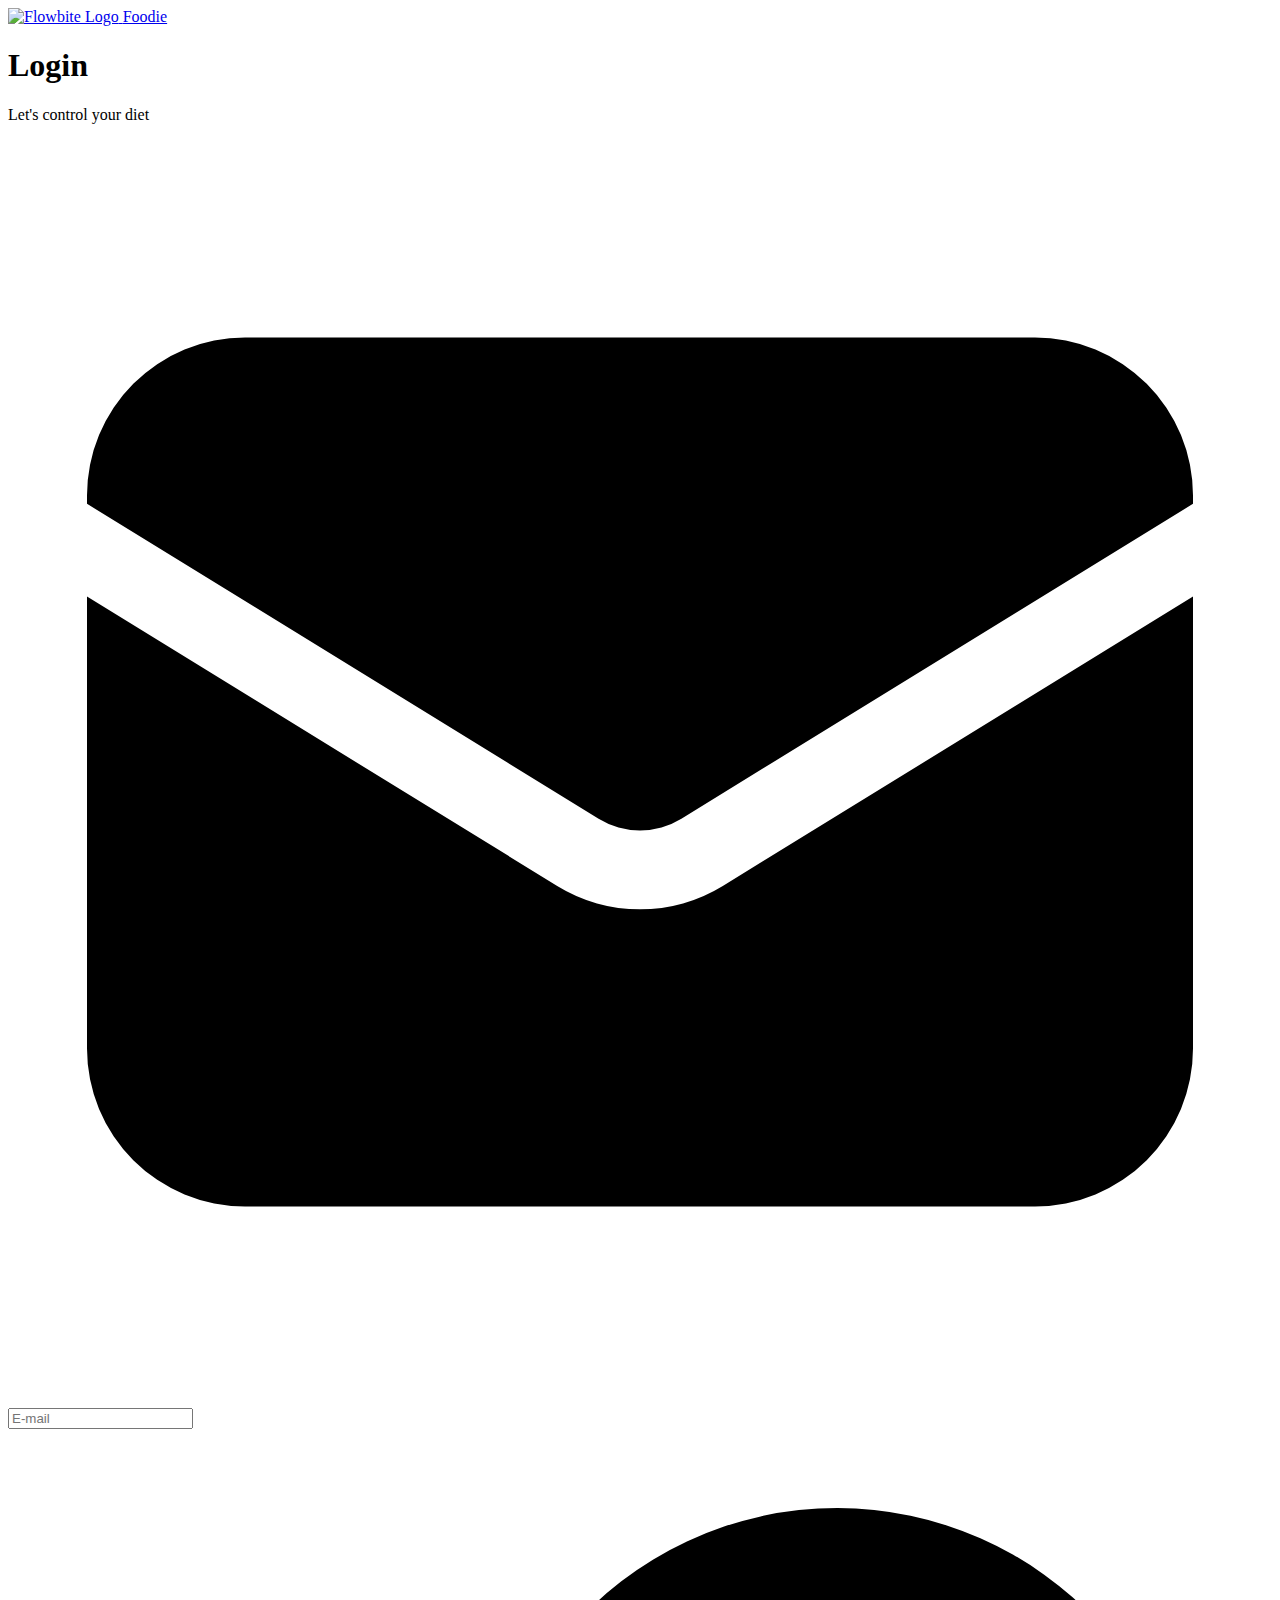
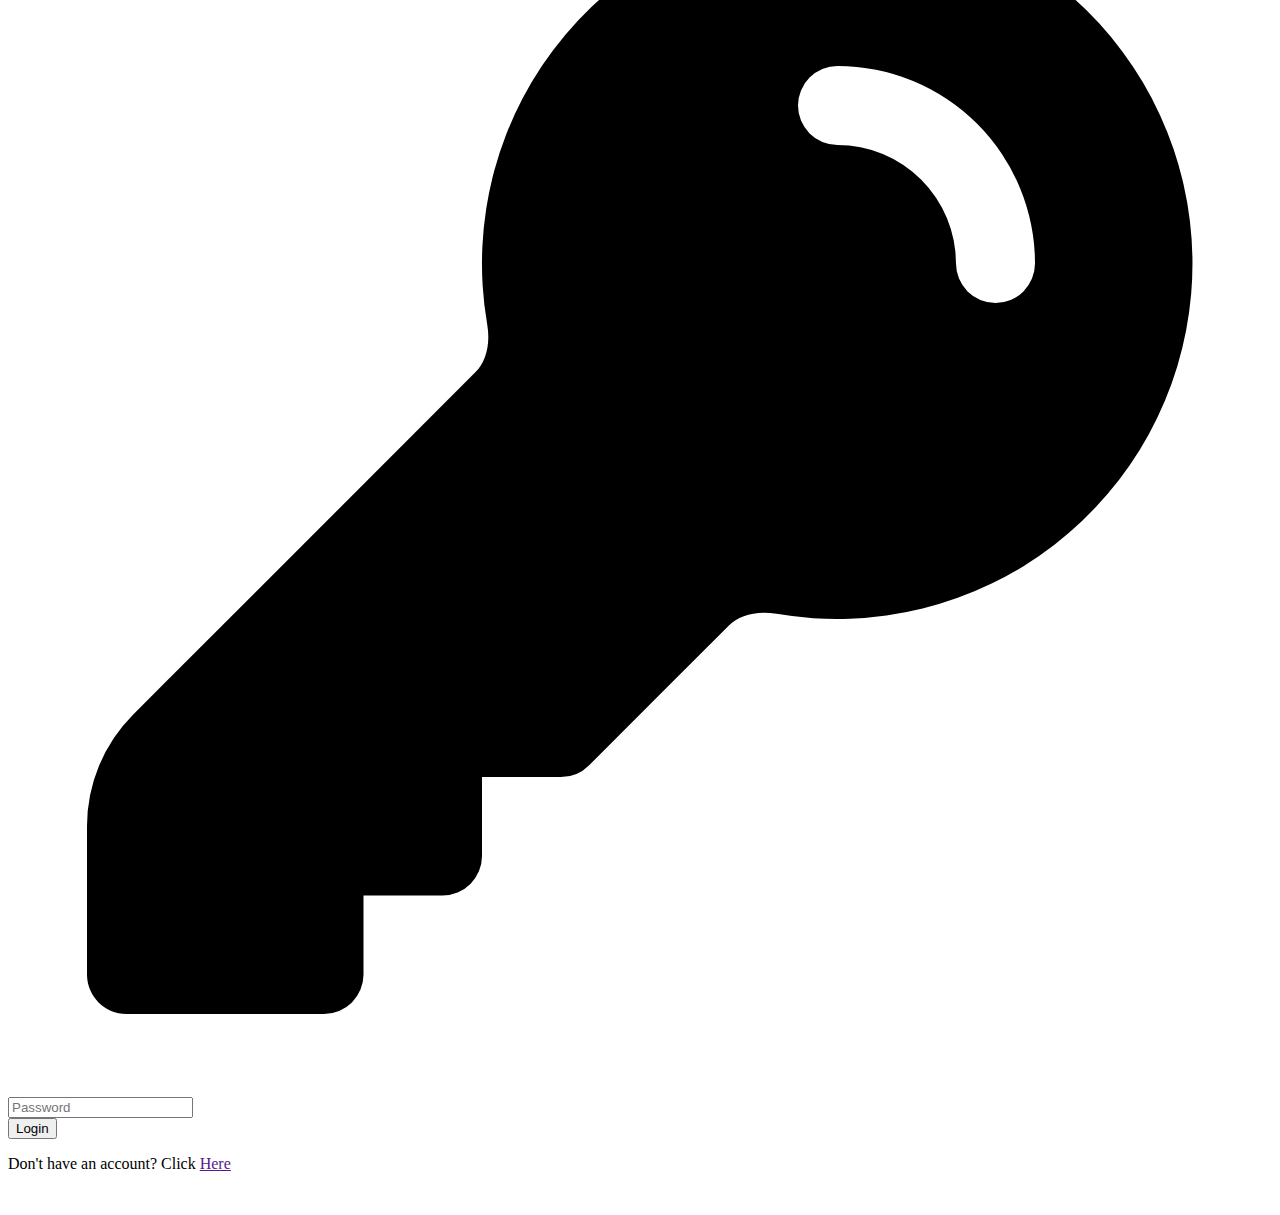
==== loginPage.html @ 8d4a7ae7 "added login page" ====
<!DOCTYPE html>
<html lang="en">

<head>
  <meta charset="UTF-8">
  <meta http-equiv="X-UA-Compatible" content="IE=edge">
  <meta name="viewport" content="width=device-width, initial-scale=1.0">
  <title>Login</title>
  <script src="https://cdn.tailwindcss.com"></script>

</head>

<body>
  <div class="container flex h-screen w-full">
    <section class="form w-2/4 grid place-items-center">
      <div class="w-full px-60">
        <a href="https://flowbite.com/" class="flex items-center mb-10">
          <img src="https://flowbite.com/docs/images/logo.svg" class="h-8 mr-3" alt="Flowbite Logo" />
          <span class="self-center text-2xl font-semibold whitespace-nowrap text-cyan-900">Foodie</span>
        </a>
        <div class="title mb-10">
          <h1 class="text-2xl font-medium mb-2">Login</h1>
          <p class="text-sm text-slate-500">Let's control your diet</p>
        </div>
        <form action="" class="mb-4 flex flex-col">
          <div class="mb-7 flex flex-col gap-y-6">
            <div class="flex gap-x-2 items-center">
              <label for="username">
                <svg xmlns="http://www.w3.org/2000/svg" viewBox="0 0 24 24" fill="text-slate-500" class="w-6 h-6">
                  <path d="M1.5 8.67v8.58a3 3 0 003 3h15a3 3 0 003-3V8.67l-8.928 5.493a3 3 0 01-3.144 0L1.5 8.67z" />
                  <path
                    d="M22.5 6.908V6.75a3 3 0 00-3-3h-15a3 3 0 00-3 3v.158l9.714 5.978a1.5 1.5 0 001.572 0L22.5 6.908z" />
                </svg>
              </label>
              <input type="text" class="w-full border-2 border-[#c5ced6] p-1.5 rounded-sm" placeholder="E-mail">
            </div>
            <div class="flex gap-x-2 items-center">
              <label for="password">
                <svg xmlns="http://www.w3.org/2000/svg" viewBox="0 0 24 24" fill="text-slate-500" class="w-6 h-6">
                  <path fill-rule="evenodd"
                    d="M15.75 1.5a6.75 6.75 0 00-6.651 7.906c.067.39-.032.717-.221.906l-6.5 6.499a3 3 0 00-.878 2.121v2.818c0 .414.336.75.75.75H6a.75.75 0 00.75-.75v-1.5h1.5A.75.75 0 009 19.5V18h1.5a.75.75 0 00.53-.22l2.658-2.658c.19-.189.517-.288.906-.22A6.75 6.75 0 1015.75 1.5zm0 3a.75.75 0 000 1.5A2.25 2.25 0 0118 8.25a.75.75 0 001.5 0 3.75 3.75 0 00-3.75-3.75z"
                    clip-rule="evenodd" />
                </svg>
              </label>
              <input type="password" class="w-full border-2 border-[#c5ced6] p-1.5 rounded-sm" placeholder="Password">
            </div>
          </div>
          <div class="text-center">
            <button type="submit" class="bg-cyan-900 rounded-sm py-1.5 text-white mb-3 w-full">Login</button>
            <p class="text-sm text-slate-500">Don't have an account? Click <span class="text-cyan-900"><a
                  href="">Here</a></span></p>
          </div>
        </form>
      </div>
    </section>
    <section class="image w-2/4">
      <img src="source/image/login.jpg" class="w-full h-full object-cover" alt="">
    </section>
  </div>

  <script src="https://cdnjs.cloudflare.com/ajax/libs/flowbite/1.6.5/flowbite.min.js"></script>
</body>

</html>
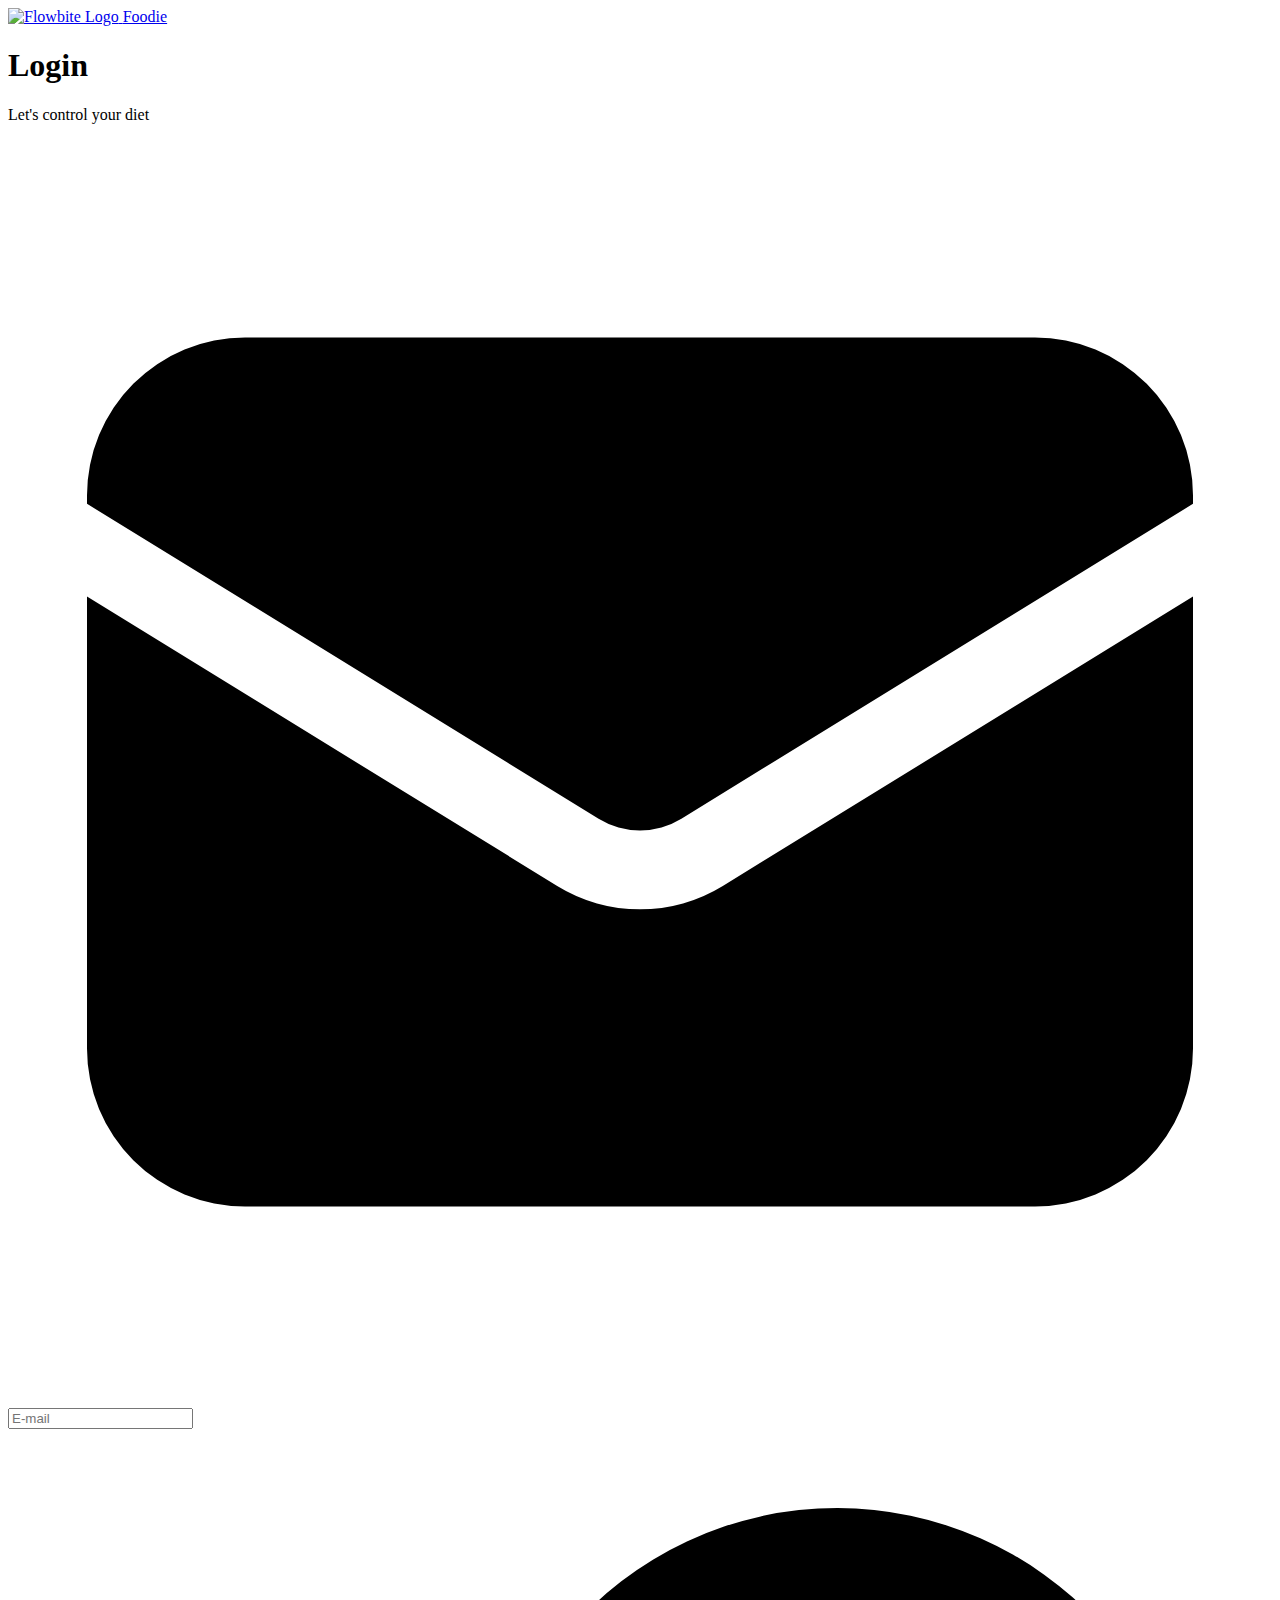
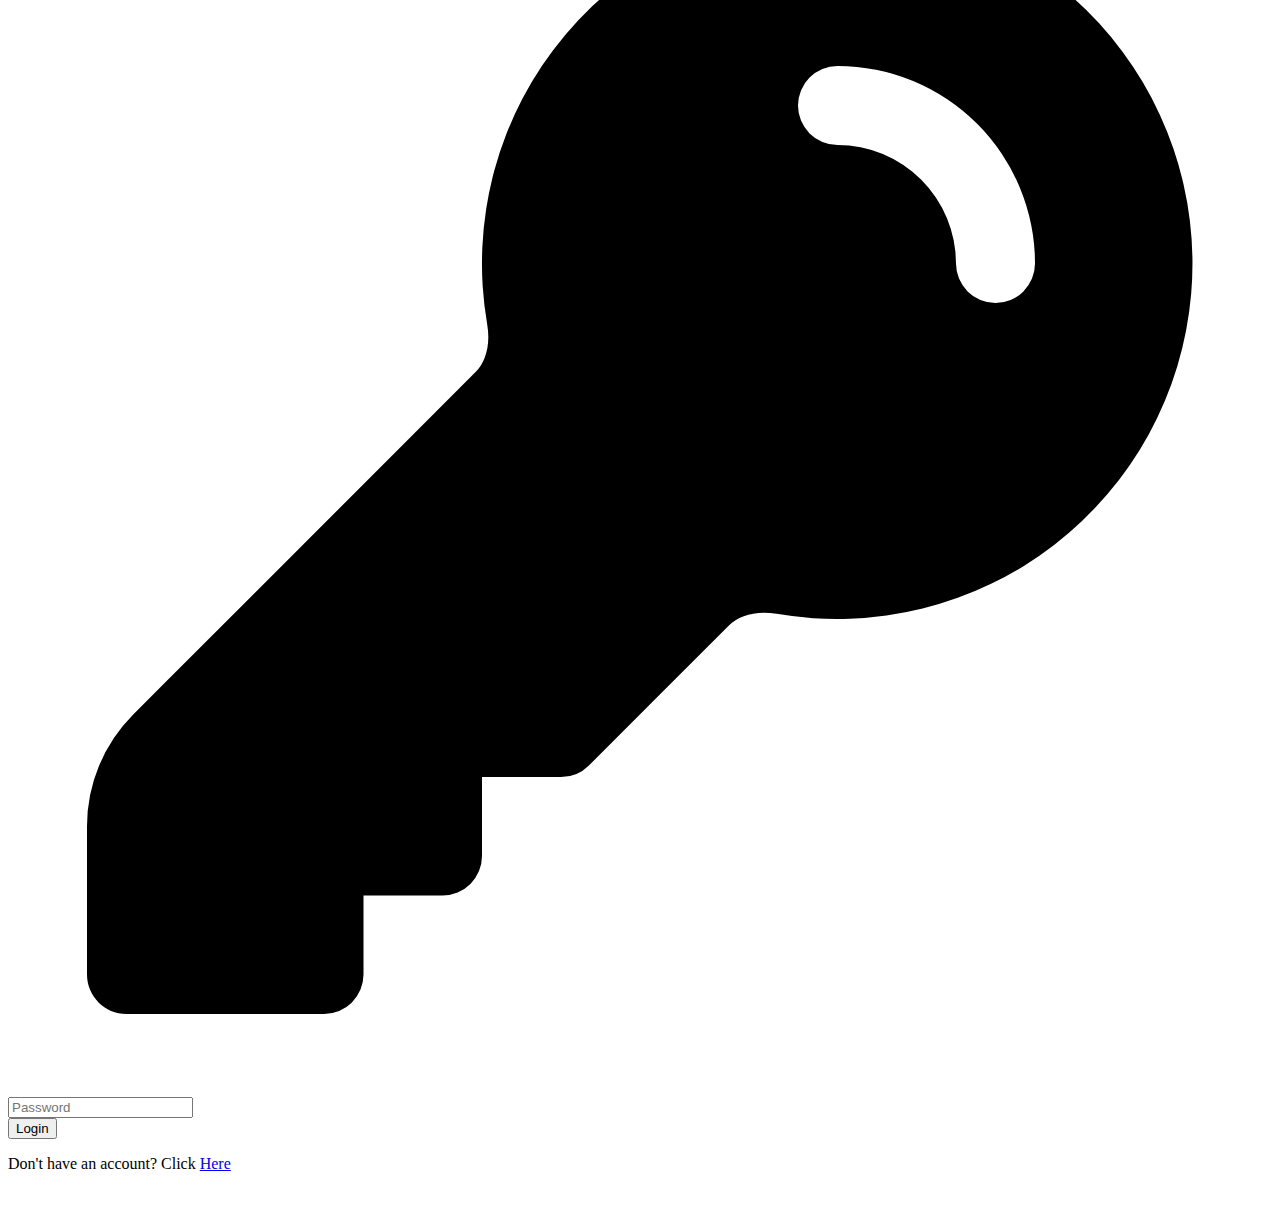
==== commit c584b3ee: "fixed some code" ====
--- a/loginPage.html
+++ b/loginPage.html
@@ -13,7 +13,7 @@
 <body>
   <div class="container flex h-screen w-full">
     <section class="form w-2/4 grid place-items-center">
-      <div class="w-full px-60">
+      <div class="w-screen px-10 md:px-32 lg:w-full lg:px-36">
         <a href="https://flowbite.com/" class="flex items-center mb-10">
           <img src="https://flowbite.com/docs/images/logo.svg" class="h-8 mr-3" alt="Flowbite Logo" />
           <span class="self-center text-2xl font-semibold whitespace-nowrap text-cyan-900">Foodie</span>
@@ -25,14 +25,15 @@
         <form action="" class="mb-4 flex flex-col">
           <div class="mb-7 flex flex-col gap-y-6">
             <div class="flex gap-x-2 items-center">
-              <label for="username">
+              <label for="email">
                 <svg xmlns="http://www.w3.org/2000/svg" viewBox="0 0 24 24" fill="text-slate-500" class="w-6 h-6">
                   <path d="M1.5 8.67v8.58a3 3 0 003 3h15a3 3 0 003-3V8.67l-8.928 5.493a3 3 0 01-3.144 0L1.5 8.67z" />
                   <path
                     d="M22.5 6.908V6.75a3 3 0 00-3-3h-15a3 3 0 00-3 3v.158l9.714 5.978a1.5 1.5 0 001.572 0L22.5 6.908z" />
                 </svg>
               </label>
-              <input type="text" class="w-full border-2 border-[#c5ced6] p-1.5 rounded-sm" placeholder="E-mail">
+              <input type="email" class="w-full border-2 border-[#c5ced6] p-1.5 rounded-sm" placeholder="E-mail"
+                required>
             </div>
             <div class="flex gap-x-2 items-center">
               <label for="password">
@@ -42,18 +43,19 @@
                     clip-rule="evenodd" />
                 </svg>
               </label>
-              <input type="password" class="w-full border-2 border-[#c5ced6] p-1.5 rounded-sm" placeholder="Password">
+              <input type="password" class="w-full border-2 border-[#c5ced6] p-1.5 rounded-sm" placeholder="Password"
+                required>
             </div>
           </div>
           <div class="text-center">
             <button type="submit" class="bg-cyan-900 rounded-sm py-1.5 text-white mb-3 w-full">Login</button>
             <p class="text-sm text-slate-500">Don't have an account? Click <span class="text-cyan-900"><a
-                  href="">Here</a></span></p>
+                  href="registerPage.html">Here</a></span></p>
           </div>
         </form>
       </div>
     </section>
-    <section class="image w-2/4">
+    <section class="image w-2/4 hidden lg:block">
       <img src="source/image/login.jpg" class="w-full h-full object-cover" alt="">
     </section>
   </div>
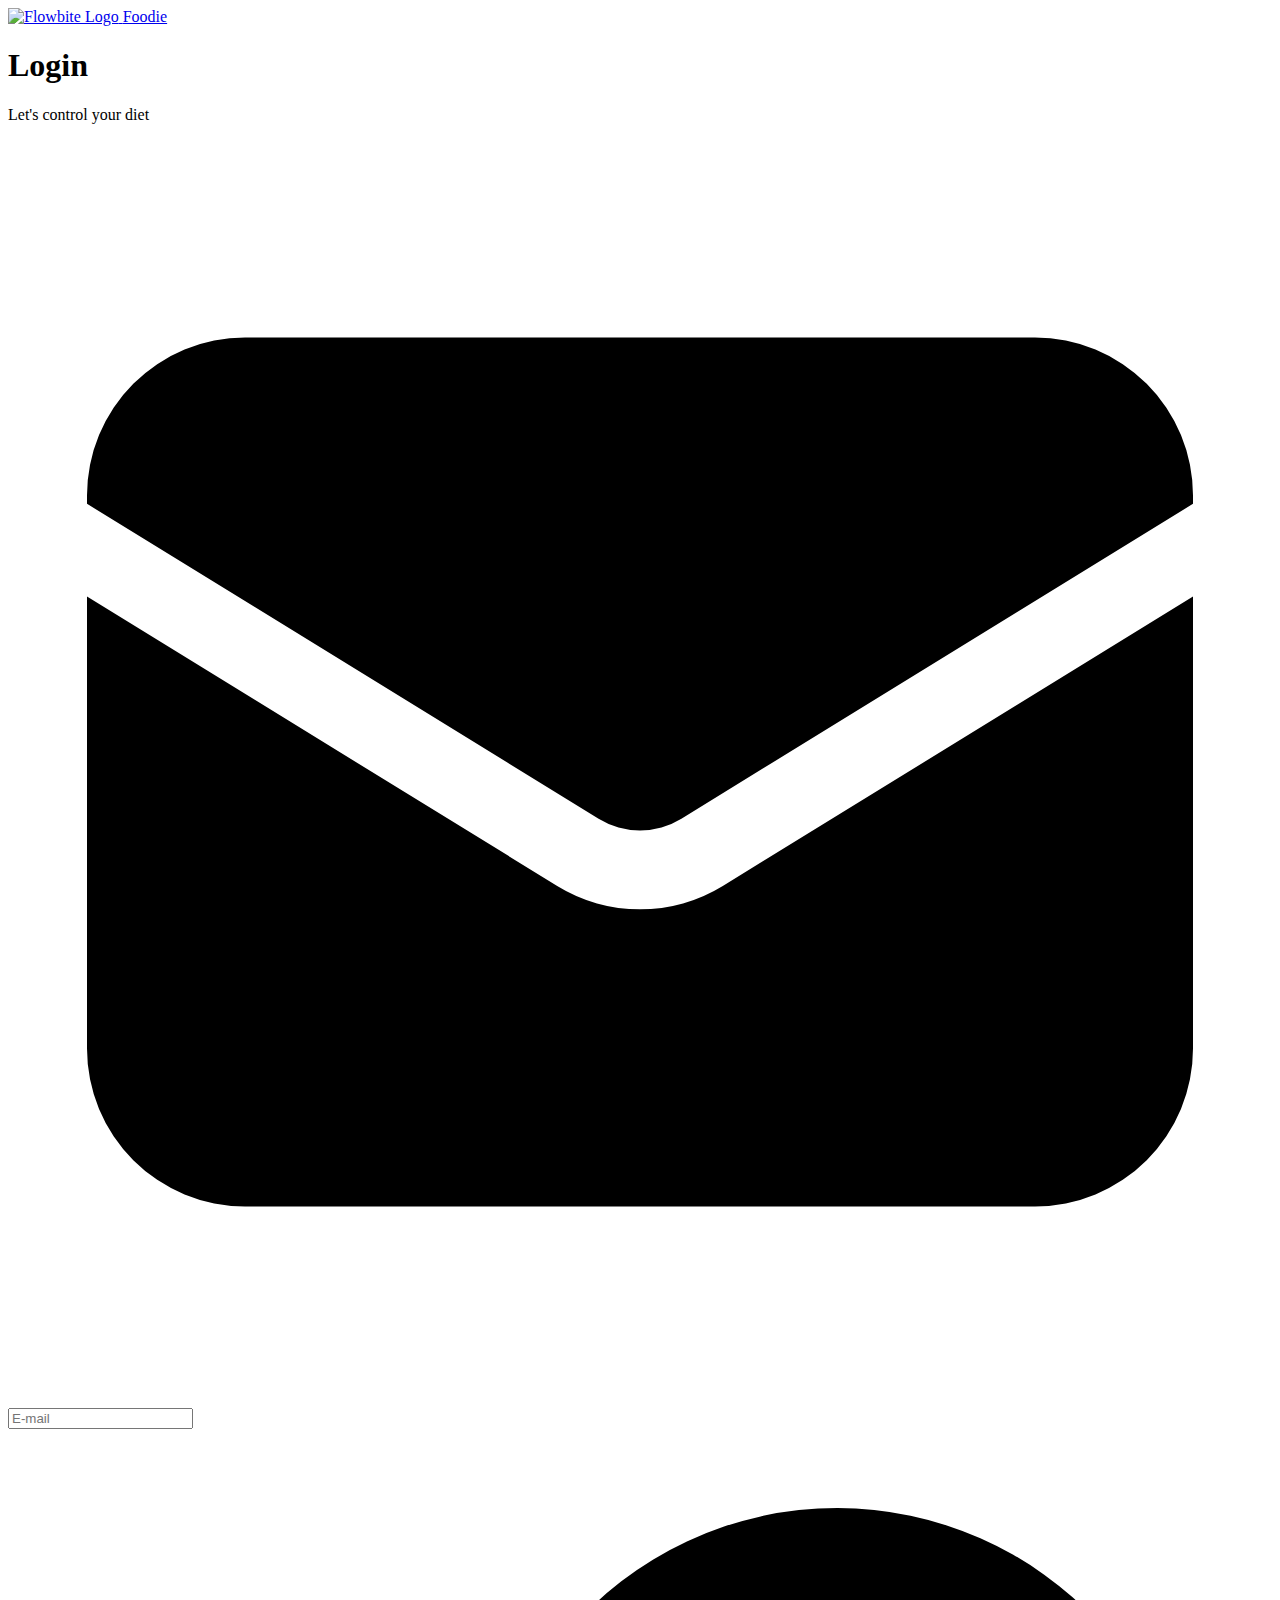
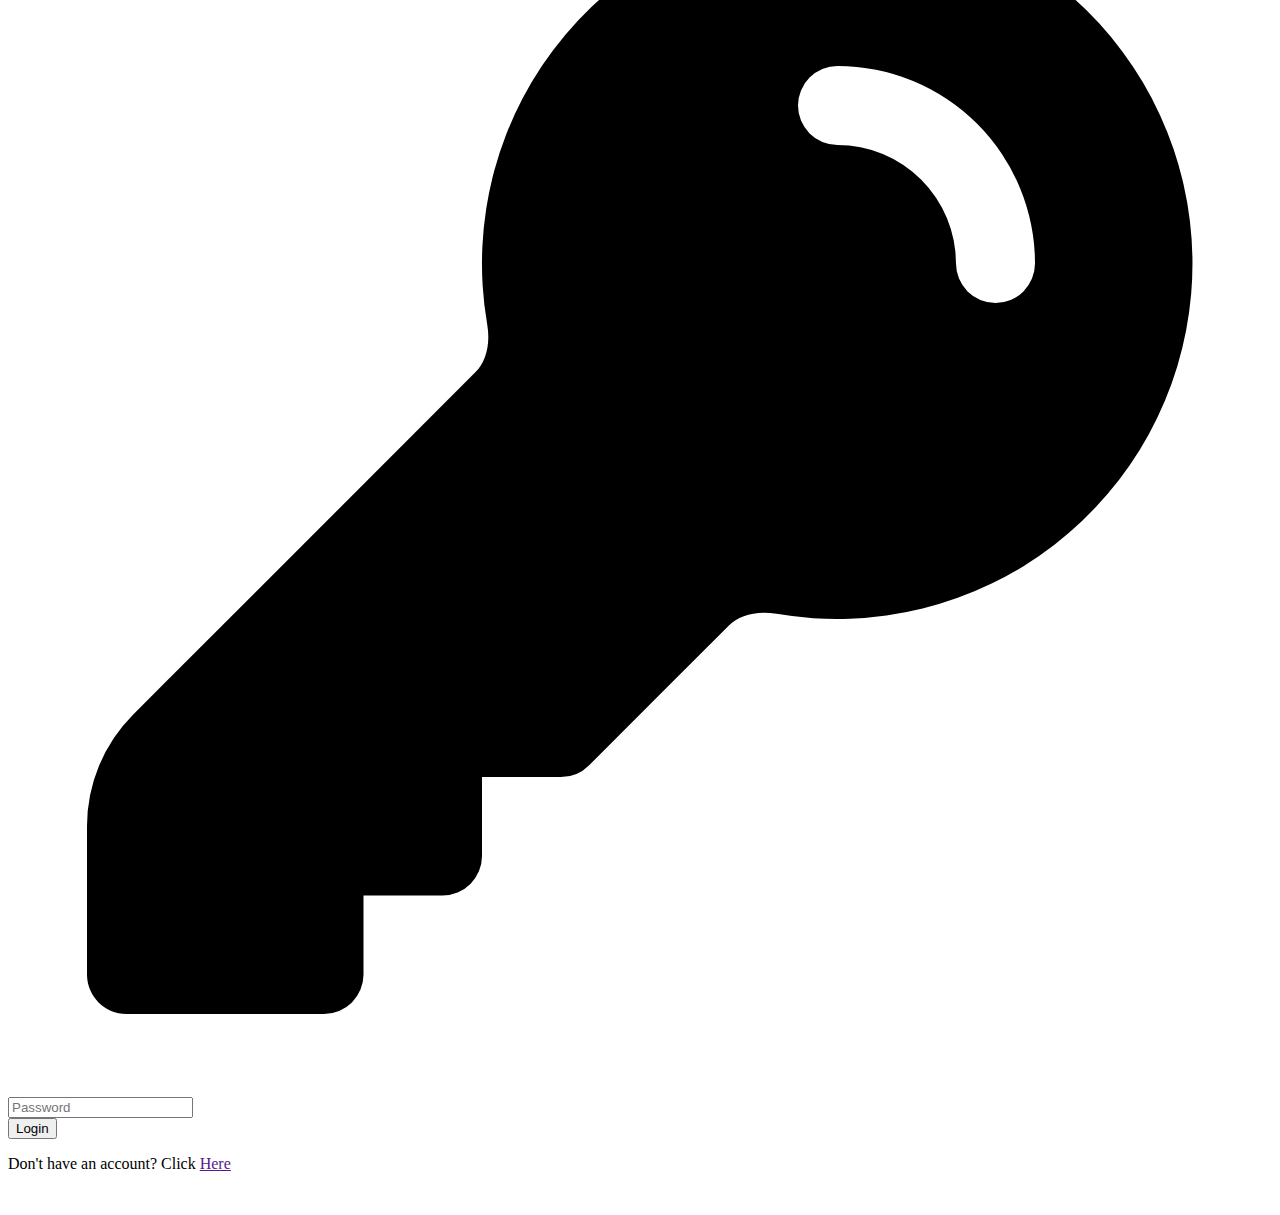
==== commit 06caa9c7: "add page weight history and profile" ====
--- a/loginPage.html
+++ b/loginPage.html
@@ -32,8 +32,7 @@
                     d="M22.5 6.908V6.75a3 3 0 00-3-3h-15a3 3 0 00-3 3v.158l9.714 5.978a1.5 1.5 0 001.572 0L22.5 6.908z" />
                 </svg>
               </label>
-              <input type="email" class="w-full border-2 border-[#c5ced6] p-1.5 rounded-sm" placeholder="E-mail"
-                required>
+              <input type="text" class="w-full border-2 border-[#c5ced6] p-1.5 rounded-sm" placeholder="E-mail">
             </div>
             <div class="flex gap-x-2 items-center">
               <label for="password">
@@ -43,14 +42,13 @@
                     clip-rule="evenodd" />
                 </svg>
               </label>
-              <input type="password" class="w-full border-2 border-[#c5ced6] p-1.5 rounded-sm" placeholder="Password"
-                required>
+              <input type="password" class="w-full border-2 border-[#c5ced6] p-1.5 rounded-sm" placeholder="Password">
             </div>
           </div>
           <div class="text-center">
             <button type="submit" class="bg-cyan-900 rounded-sm py-1.5 text-white mb-3 w-full">Login</button>
             <p class="text-sm text-slate-500">Don't have an account? Click <span class="text-cyan-900"><a
-                  href="registerPage.html">Here</a></span></p>
+                  href="">Here</a></span></p>
           </div>
         </form>
       </div>
